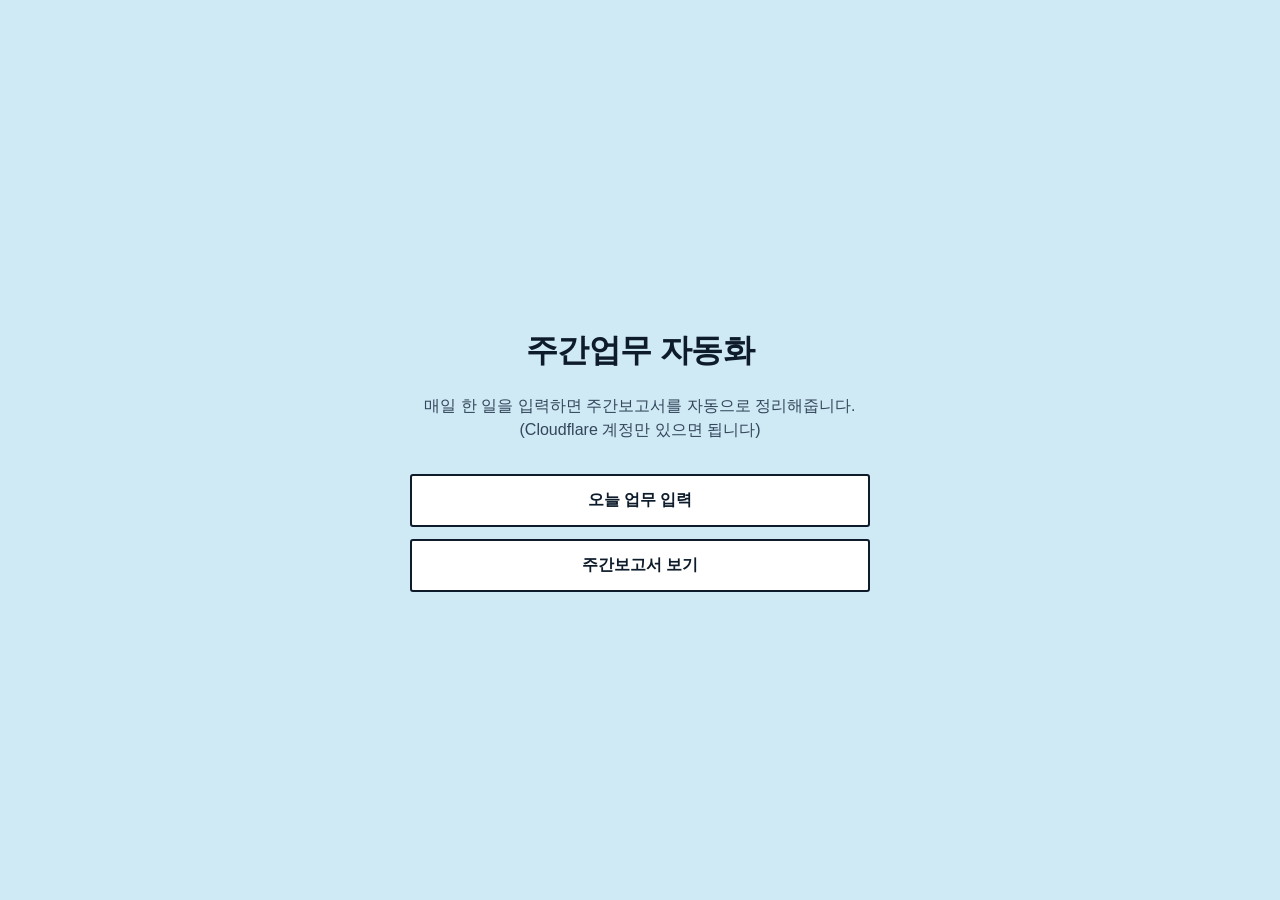
==== index.html @ 336fc4b7 "oto-weekly-report 초기 버전 구글시트/Supabase 없이 Cloudflare 계정 하나(D1 + Workers AI)로 돌아가는 주간업무 자동화 템플릿. 연대지능 " ====
<!DOCTYPE html>
<html lang="ko">
<head>
<meta charset="UTF-8">
<meta name="viewport" content="width=device-width, initial-scale=1">
<title>oto-weekly-report</title>
<link rel="stylesheet" href="/style.css">
</head>
<body>
  <div class="card" style="display:flex;align-items:center;min-height:calc(100vh - 40px);">
    <div style="width:100%;">
      <h1 style="text-align:center;">주간업무 자동화</h1>
      <p class="role">매일 한 일을 입력하면 주간보고서를 자동으로 정리해줍니다. (Cloudflare 계정만 있으면 됩니다)</p>
      <div class="links">
        <a class="link-btn" href="/daily-log.html">오늘 업무 입력</a>
        <a class="link-btn" href="/reports.html">주간보고서 보기</a>
      </div>
    </div>
  </div>
</body>
</html>
---- style.css ----
* { box-sizing: border-box; }

body {
  font-family: -apple-system, "Malgun Gothic", sans-serif;
  background: #cfe9f5;
  color: #0d1b2a;
  margin: 0;
  padding: 20px;
}

.wrap, .card {
  max-width: 460px;
  margin: 0 auto;
}

h1 {
  font-weight: 800;
  letter-spacing: -0.02em;
  color: #0d1b2a;
}

p.role {
  color: #33475b;
  margin-top: 0;
  margin-bottom: 2rem;
  line-height: 1.5;
  text-align: center;
}

.links { display: flex; flex-direction: column; gap: 12px; }

a.link-btn, button, input[type="submit"] {
  display: block;
  width: 100%;
  padding: 14px 20px;
  background: #ffffff;
  border: 2px solid #0d1b2a;
  border-radius: 3px;
  color: #0d1b2a;
  text-decoration: none;
  font-size: 1rem;
  font-weight: 700;
  text-align: center;
  cursor: pointer;
}
a.link-btn:hover, button:hover { background: #e8362a; color: #fff; border-color: #e8362a; }
button[type="submit"] { margin-top: 24px; }
button:disabled { background: #ccc; border-color: #ccc; color: #666; }

label { display: block; margin-top: 14px; margin-bottom: 6px; color: #33475b; font-size: 0.9rem; font-weight: 600; }

input, textarea {
  width: 100%;
  background: #ffffff;
  border: 2px solid #0d1b2a;
  border-radius: 3px;
  color: #0d1b2a;
  padding: 10px 12px;
  font-size: 1rem;
  font-family: inherit;
}
textarea { min-height: 120px; resize: vertical; }

.msg { margin-top: 14px; padding: 10px 12px; border-radius: 3px; font-size: 0.9rem; display: none; border: 2px solid transparent; }
.msg.ok { background: #e6f6ea; color: #1a7a34; border-color: #1a7a34; display: block; }
.msg.err { background: #fdeceb; color: #b3251a; border-color: #b3251a; display: block; }

a.back { display: inline-block; margin-top: 10px; margin-bottom: 20px; color: #33475b; text-decoration: none; font-size: 0.85rem; font-weight: 600; }

.report { background: #ffffff; border: 2px solid #0d1b2a; border-radius: 3px; padding: 16px 18px; margin-bottom: 14px; }
.report .period { font-weight: 800; margin-bottom: 8px; }
.report .day { margin-bottom: 6px; font-size: 0.9rem; }
.report .day .dow { color: #33475b; margin-right: 6px; font-weight: 700; }
.report .day .leave { color: #e8362a; margin-left: 6px; font-size: 0.8rem; font-weight: 700; }

.empty { color: #33475b; text-align: center; margin-top: 40px; }
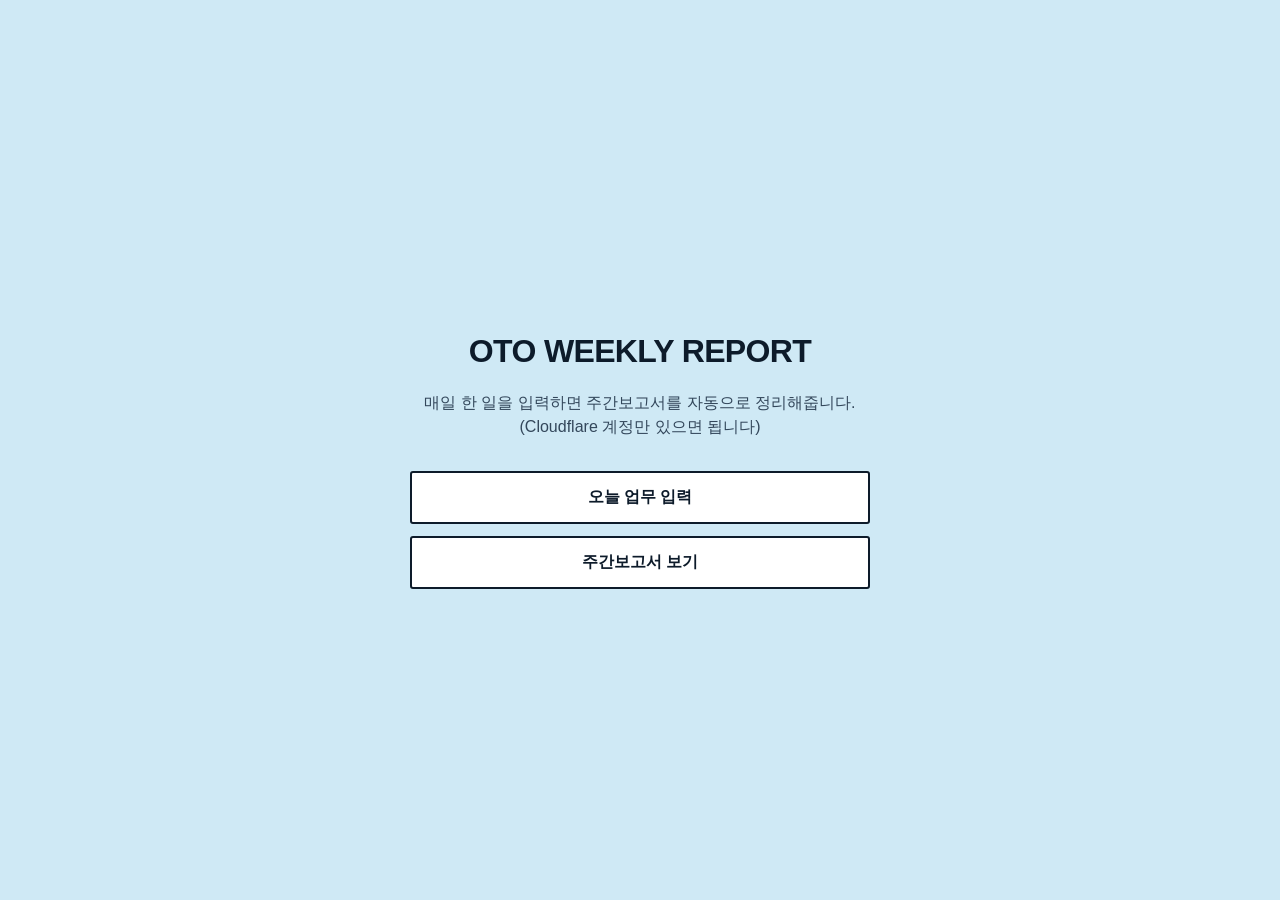
==== commit 67cd3eb2: "이름을 OTO WEEKLY REPORT로 변경" ====
--- a/index.html
+++ b/index.html
@@ -3,13 +3,13 @@
 <head>
 <meta charset="UTF-8">
 <meta name="viewport" content="width=device-width, initial-scale=1">
-<title>oto-weekly-report</title>
+<title>OTO WEEKLY REPORT</title>
 <link rel="stylesheet" href="/style.css">
 </head>
 <body>
   <div class="card" style="display:flex;align-items:center;min-height:calc(100vh - 40px);">
     <div style="width:100%;">
-      <h1 style="text-align:center;">주간업무 자동화</h1>
+      <h1 style="text-align:center;">OTO WEEKLY REPORT</h1>
       <p class="role">매일 한 일을 입력하면 주간보고서를 자동으로 정리해줍니다. (Cloudflare 계정만 있으면 됩니다)</p>
       <div class="links">
         <a class="link-btn" href="/daily-log.html">오늘 업무 입력</a>
